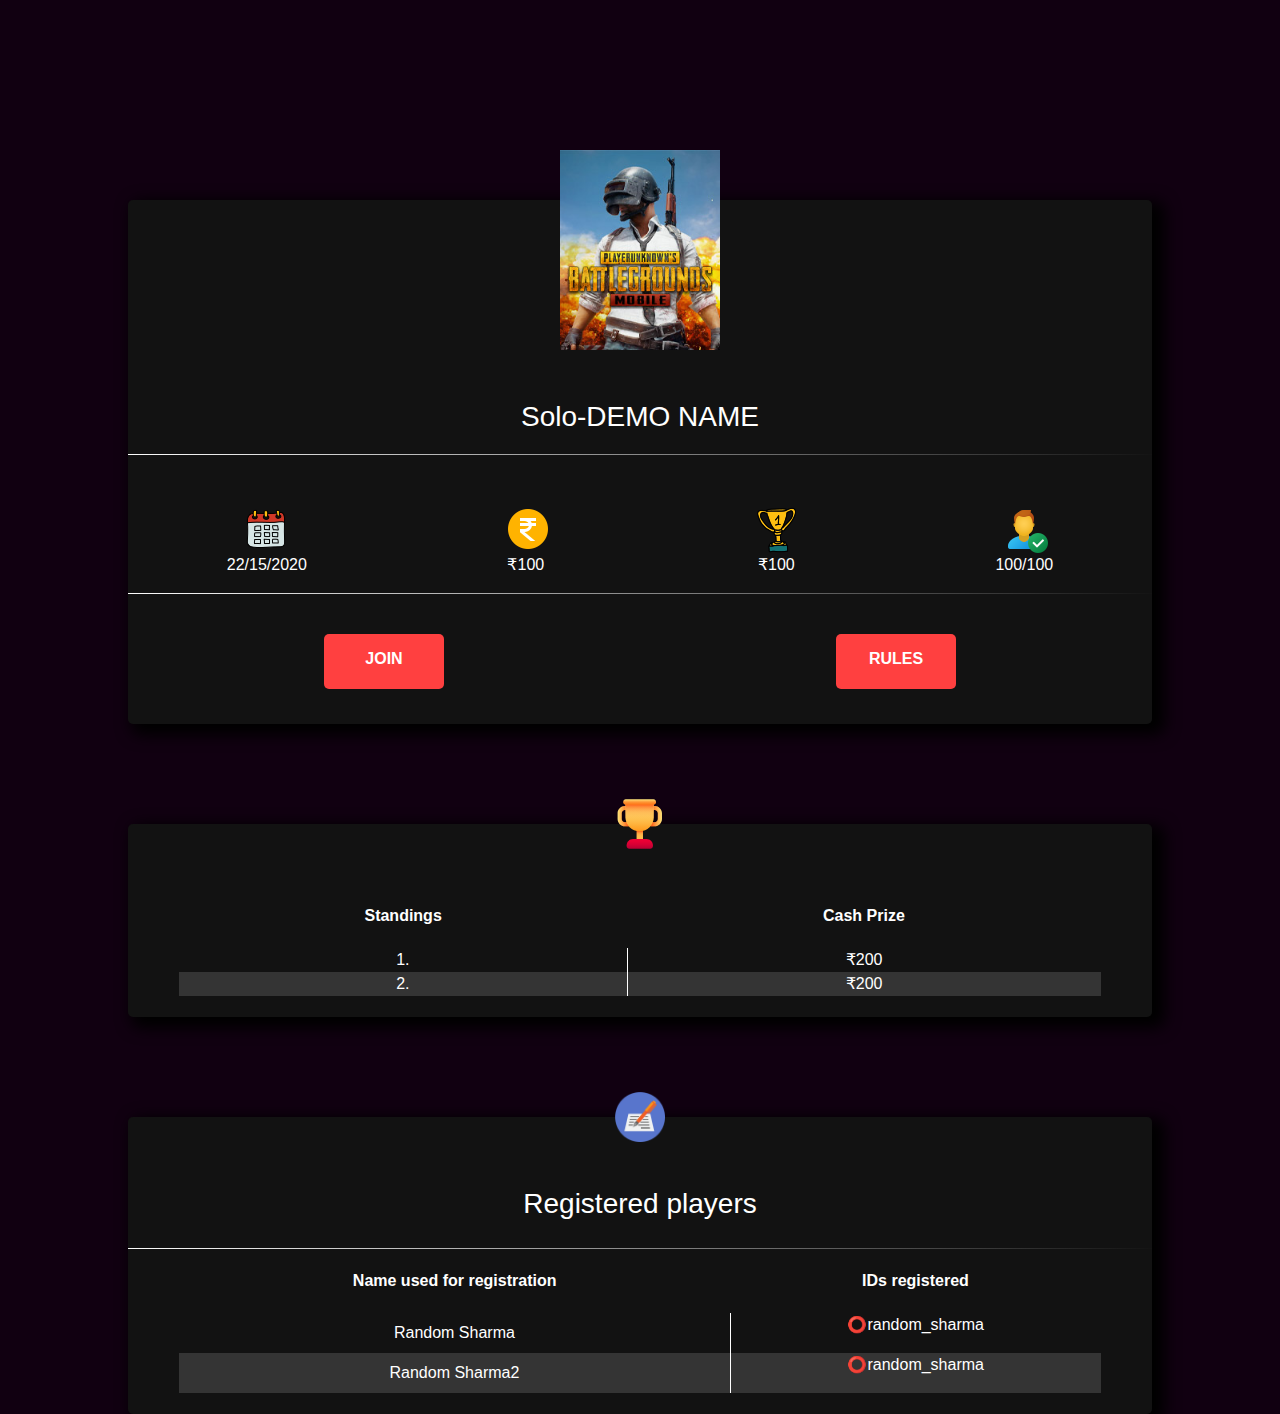
==== solo.html @ f4d1c2d8 "Add files via upload" ====
<!DOCTYPE html>
<html lang="en">

<head>
    <meta charset="UTF-8">
    <meta name="viewport" content="width=device-width, initial-scale=1.0">
    <link rel="icon" type="image/png" sizes="32x32" href="images/favicon (1).ico">
    <title>Solo Match</title>
    <link rel="stylesheet" href="https://maxcdn.bootstrapcdn.com/bootstrap/4.0.0/css/bootstrap.min.css" integrity="sha384-Gn5384xqQ1aoWXA+058RXPxPg6fy4IWvTNh0E263XmFcJlSAwiGgFAW/dAiS6JXm" crossorigin="anonymous">
    <link rel="stylesheet" href="css/styles.css">
</head>

<body class="infobody">

    <div class="joinrule">
        <img src="/images/newlogo.jpg" alt="" class="joinlogo">
        <h3>Solo-DEMO NAME</h3>
        <hr class="tourrhr">
        <div class="detailing">
            <div class="first">
                <img src="/images/icons8-calendar-48.png" class="imdate">
                <p class="datoft">22/15/2020</p>
            </div>
            <div class="second">
                <img src="/images/icons8-rupee-48.png" class="imentry">
                <p class="etryfee">₹100</p>
            </div>
            <div class="third">
                <img src="/images/icons8-trophy-48.png" class="impool">
                <p class="pol">₹100</p>
            </div>
            <div class="fourth">
                <img src="/images/icons8-checked-user-male-48.png" class="impart">
                <p class="participan">100/100</p>
            </div>
        </div>
        <hr class="tourrhr">
        <div class="joru">
            <a href="" class="join" style="text-decoration: none;">JOIN</a>
            <a href="" class="rule" style="text-decoration: none;">RULES</a>
        </div>
    </div>
    <div class="prizedist">
        <img src="/images/trophy.svg" alt="" class="prizeicon">
        <table class="prizetable">
            <thead class="phead">
                <tr>
                    <th>Standings</th>
                    <th>Cash Prize</th>
                </tr>
            </thead>
            <tbody>
                <tr>
                    <td>1.</td>
                    <td>₹200</td>
                </tr>
                <tr>
                    <td>2.</td>
                    <td>₹200</td>
                </tr>
            </tbody>
        </table>
    </div>

    <div class="confirmedpart">
        <img src="/images/pngkit_pen-and-paper-png_768652.png" alt="" class="regiicon">
        <div class="listcon">
            <h3>Registered players</h3>
            <hr class="tourrhr">
        </div>
        <table class="confirmtable">
            <thead class="confirmhead">
                <tr>
                    <th>Name used for registration</th>
                    <th class="idnames">IDs registered</th>
                </tr>
            </thead>
            <tbody>
                <tr>
                    <td>Random Sharma</td>
                    <td class="idnames">
                        <p class="ids">⭕random_sharma</p>
                    </td>
                </tr>
                <tr>
                    <td>Random Sharma2</td>
                    <td class="idnames">
                        <p class="ids">⭕random_sharma</p>
                    </td>
                </tr>
            </tbody>
        </table>
    </div>
</body>

</html>
---- css/styles.css ----
@import url(https://fonts.googleapis.com/css?family=Covered+By+Your+Grace);
@import url("https://fonts.googleapis.com/css?family=Source+Code+Pro:200,900");
@font-face {
  font-family: "papu";
  src: url(../fonts/FARRAY.otf);
}

@font-face {
  font-family: "papu1";
  src: url(../fonts/HalogenRoughbyPixelSurplus-Regular.otf);
}

@font-face {
  font-family: "papu2";
  src: url(../fonts/metallord.otf);
}

@font-face {
  font-family: "papu3";
  src: url(../fonts/B612-Bold.ttf);
}

@font-face {
  font-family: "papu4";
  src: url(../fonts/B612-Regular.ttf);
}

@font-face {
  font-family: "papu5";
  src: url(../fonts/modename.ttf);
}

@font-face {
  font-family: "papu6";
  src: url(../fonts/ConsertaDemoRegular-2znv.ttf);
}

* {
  -webkit-box-sizing: border-box;
          box-sizing: border-box;
  padding: 0;
  margin: 0;
}

html {
  height: 100%;
}

html body {
  height: 100%;
  background-color: #110011;
  overflow-x: hidden;
}

img {
  max-width: 100%;
  max-height: 100%;
}

.container {
  min-width: 100%;
}

.navbar {
  display: -webkit-box;
  display: -ms-flexbox;
  display: flex;
  background-color: #121212 !important;
  font-family: "papu";
  z-index: 2;
  -webkit-box-pack: space-evenly;
      -ms-flex-pack: space-evenly;
          justify-content: space-evenly;
}

.navbar .navbar-brand {
  padding-left: 30px;
  color: #ecf0f1;
  font-family: "papu1";
  font-size: 40px;
  display: -webkit-box;
  display: -ms-flexbox;
  display: flex;
}

.navbar .navbar-brand img {
  width: 100px;
}

.navbar .navbar-brand p {
  color: #ecf0f1;
  margin: 0;
  padding-top: 15px;
  padding-left: 25px;
}

.navbar .navbar-brand:hover,
.navbar .navbar-brand:focus {
  color: #2069e0;
}

.navbar .navbar-text {
  color: #ecf0f1;
}

.navbar .navbar-text a {
  color: #2069e0;
}

.navbar .navbar-text a:hover,
.navbar .navbar-text a:focus {
  color: #2069e0;
}

.navbar .navbar-nav .nav-link {
  color: #ecf0f1;
  border-radius: .25rem;
  margin: 0 0.25em;
}

.navbar .navbar-nav .nav-link:not(.disabled):hover,
.navbar .navbar-nav .nav-link:not(.disabled):focus {
  color: #2069e0;
}

.navbar .navbar-nav .nav-item.active .nav-link,
.navbar .navbar-nav .nav-item.show .nav-link {
  background-color: #121212;
}

.navbar .navbar-nav .nav-item.active .nav-link:hover,
.navbar .navbar-nav .nav-item.active .nav-link:focus,
.navbar .navbar-nav .nav-item.show .nav-link:hover,
.navbar .navbar-nav .nav-item.show .nav-link:focus {
  color: #ecf0f1;
  color: #2069e0;
}

.navbar .navbar-toggle {
  border-color: #121212;
}

.navbar .navbar-toggle:hover,
.navbar .navbar-toggle:focus {
  background-color: #121212;
}

.navbar .navbar-toggle .navbar-toggler-icon {
  color: #ecf0f1;
}

.navbar .navbar-collapse,
.navbar .navbar-form {
  border-color: #ecf0f1;
}

.navbar .navbar-link {
  color: #ecf0f1;
}

.navbar .navbar-link:hover {
  color: #2069e0;
}

@media (max-width: 480px) {
  .navbar {
    display: -webkit-box;
    display: -ms-flexbox;
    display: flex;
  }
  .navbarnavbar-toggler {
    width: 20vw;
  }
  .navbar-toggler-icon {
    width: 8vw;
  }
  .navbar .navbar-brand {
    color: #ecf0f1;
    font-family: "papu1";
    font-size: 6vw;
    -webkit-box-flex: 1;
        -ms-flex: 1;
            flex: 1;
  }
  .navbar .navbar-brand img {
    width: 18vw;
    height: 10vh;
  }
  .navbar .navbar-brand p {
    margin: 0;
    padding-top: 2.5vh;
  }
  .navbar-expand-sm .navbar-nav .show .dropdown-menu .dropdown-item {
    color: #ecf0f1;
  }
  .navbar-expand-sm .navbar-nav .show .dropdown-menu .dropdown-item:hover,
  .navbar-expand-sm .navbar-nav .show .dropdown-menu .dropdown-item:focus {
    color: #2069e0;
  }
  .navbar-expand-sm .navbar-nav .show .dropdown-menu .dropdown-item.active {
    color: #2069e0;
    background-color: #121212;
  }
}

@media (max-width: 768px) {
  .navbar-expand-md .navbar-nav .show .dropdown-menu .dropdown-item {
    color: #ecf0f1;
  }
  .navbar-expand-md .navbar-nav .show .dropdown-menu .dropdown-item:hover,
  .navbar-expand-md .navbar-nav .show .dropdown-menu .dropdown-item:focus {
    color: #2069e0;
  }
  .navbar-expand-md .navbar-nav .show .dropdown-menu .dropdown-item.active {
    color: #2069e0;
    background-color: #121212;
  }
}

@media (max-width: 1024px) {
  .navbar-expand-lg .navbar-nav .show .dropdown-menu .dropdown-item {
    color: #ecf0f1;
  }
  .navbar-expand-lg .navbar-nav .show .dropdown-menu .dropdown-item:hover,
  .navbar-expand-lg .navbar-nav .show .dropdown-menu .dropdown-item:focus {
    color: #2069e0;
  }
  .navbar-expand-lg .navbar-nav .show .dropdown-menu .dropdown-item.active {
    color: #2069e0;
    background-color: #121212;
  }
}

@media (max-width: 1200px) {
  .navbar-expand-xl .navbar-nav .show .dropdown-menu .dropdown-item {
    color: #ecf0f1;
  }
  .navbar-expand-xl .navbar-nav .show .dropdown-menu .dropdown-item:hover,
  .navbar-expand-xl .navbar-nav .show .dropdown-menu .dropdown-item:focus {
    color: #2069e0;
  }
  .navbar-expand-xl .navbar-nav .show .dropdown-menu .dropdown-item.active {
    color: #2069e0;
    background-color: #121212;
  }
}

.navbar-expand .navbar-nav .show .dropdown-menu .dropdown-item {
  color: #ecf0f1;
}

.navbar-expand .navbar-nav .show .dropdown-menu .dropdown-item:hover,
.navbar-expand .navbar-nav .show .dropdown-menu .dropdown-item:focus {
  color: #2069e0;
}

.navbar-expand .navbar-nav .show .dropdown-menu .dropdown-item.active {
  color: #2069e0;
  background-color: #121212;
}

.child {
  margin: 0 auto;
  min-height: 100vh;
  min-width: 100%;
  width: 100%;
  height: auto;
  background: url(../images/backgroundhome.jpg);
  background-size: cover;
  -webkit-transition: all 1s;
  transition: all 1s;
  background-position: center;
  z-index: 0;
}

.child:hover,
.child:focus {
  -webkit-transform: scale(1.05);
          transform: scale(1.05);
}

@media (max-width: 480px) {
  .child {
    background: url(../images/backgroundphone.jpg);
    background-size: cover;
    background-position: center;
    z-index: 0;
  }
}

.comingsoon {
  color: #ecf0f1;
  font-family: "papu1";
  margin-top: 2vh;
  font-weight: 100rem;
  font-size: 3rem;
  text-align: center;
}

.comingsoon .number {
  font-size: 3.5rem;
  color: #ce2029;
}

@media (max-width: 768px) {
  .comingsoon {
    font-size: 2rem;
  }
  .comingsoon .number {
    font-size: 2.5rem;
    color: #ce2029;
  }
}

@media (max-width: 480px) {
  .comingsoon {
    font-size: 1.5rem;
    margin-top: 2vh;
  }
  .comingsoon .number {
    font-size: 2rem;
    color: #ce2029;
  }
}

.days {
  font-size: 200px;
  color: #db4844;
}

.hours {
  font-size: 150px;
  color: #FFFFF0;
}

.minutes {
  font-size: 100px;
  color: #db4844;
}

.seconds {
  font-size: 50px;
  color: #FFFFF0;
}

#timer {
  line-height: 1;
  padding: 20px;
  font-size: 40px;
  font-family: 'Covered By Your Grace', cursive;
  text-align: center;
}

.days,
.hours,
.minutes,
.seconds {
  display: inline-block;
  line-height: 1;
  padding: 20px;
  font-size: 10rem;
}

span {
  display: block;
  font-size: 20px;
  color: white;
}

@media (max-width: 480px) {
  .days,
  .hours,
  .minutes,
  .seconds {
    display: inline-block;
    line-height: 1;
    padding: 20px;
    font-size: 4.5rem;
  }
}

.register {
  margin-top: 8vh;
  text-align: center;
  padding-bottom: 30px;
}

:root {
  --text-color: #FFFFF0;
  --shadow-color: #FFFFF0;
  --btn-color: #ce2029;
  --bg-color: #141218;
}

* {
  -webkit-box-sizing: border-box;
          box-sizing: border-box;
}

.register > .regi {
  position: relative;
  padding: 10px 20px;
  border: none;
  background: none;
  cursor: pointer;
  font-family: "papu";
  font-weight: 900;
  text-transform: uppercase;
  font-size: 30px;
  color: var(--text-color);
  background-color: var(--btn-color);
  -webkit-box-shadow: var(--shadow-color) 2px 2px 22px;
          box-shadow: var(--shadow-color) 2px 2px 22px;
  border-radius: 4px;
  z-index: 0;
  overflow: hidden;
}

.regi:focus {
  outline-color: transparent;
  -webkit-box-shadow: var(--btn-color) 2px 2px 22px;
          box-shadow: var(--btn-color) 2px 2px 22px;
}

.right::after,
.regi::after {
  content: var(--content);
  display: block;
  position: absolute;
  white-space: nowrap;
  padding: 40px 40px;
  pointer-events: none;
}

.regi::after {
  font-weight: 200;
  top: -30px;
  left: -20px;
}

.right,
.left {
  position: absolute;
  width: 100%;
  height: 100%;
  top: 0;
}

.right {
  left: 66%;
}

.left {
  right: 66%;
}

.right::after {
  top: -30px;
  left: calc(-66% - 20px);
  background-color: var(--bg-color);
  color: transparent;
  -webkit-transition: -webkit-transform .4s ease-out;
  transition: -webkit-transform .4s ease-out;
  transition: transform .4s ease-out;
  transition: transform .4s ease-out, -webkit-transform .4s ease-out;
  -webkit-transform: translate(0, -90%) rotate(0deg);
          transform: translate(0, -90%) rotate(0deg);
}

.regi:hover .right::after {
  -webkit-transform: translate(0, -47%) rotate(0deg);
          transform: translate(0, -47%) rotate(0deg);
}

.regi .right:hover::after {
  -webkit-transform: translate(0, -50%) rotate(-7deg);
          transform: translate(0, -50%) rotate(-7deg);
}

.regi .left:hover ~ .right::after {
  -webkit-transform: translate(0, -50%) rotate(7deg);
          transform: translate(0, -50%) rotate(7deg);
}

/* bubbles */
.regi::before {
  content: '';
  pointer-events: none;
  opacity: .6;
  background: radial-gradient(circle at 20% 35%, transparent 0, transparent 2px, var(--text-color) 3px, var(--text-color) 4px, transparent 4px), radial-gradient(circle at 75% 44%, transparent 0, transparent 2px, var(--text-color) 3px, var(--text-color) 4px, transparent 4px), radial-gradient(circle at 46% 52%, transparent 0, transparent 4px, var(--text-color) 5px, var(--text-color) 6px, transparent 6px);
  width: 100%;
  height: 300%;
  top: 0;
  left: 0;
  position: absolute;
  -webkit-animation: bubbles 5s linear infinite both;
          animation: bubbles 5s linear infinite both;
}

@-webkit-keyframes bubbles {
  from {
    -webkit-transform: translate();
            transform: translate();
  }
  to {
    -webkit-transform: translate(0, -66.666%);
            transform: translate(0, -66.666%);
  }
}

@keyframes bubbles {
  from {
    -webkit-transform: translate();
            transform: translate();
  }
  to {
    -webkit-transform: translate(0, -66.666%);
            transform: translate(0, -66.666%);
  }
}

@media (max-width: 1200px) {
  .register > .regi {
    font-size: 20px;
  }
}

@media (max-width: 480px) {
  .register > .regi {
    font-size: 13px;
  }
}

.logo {
  display: -webkit-box;
  display: -ms-flexbox;
  display: flex;
  text-decoration: none !important;
  -webkit-box-pack: center;
      -ms-flex-pack: center;
          justify-content: center;
  padding-bottom: 3vh;
  padding-right: 3.8vw;
}

.logo img {
  width: 50px;
}

.logo p {
  padding-left: 5px;
  color: #ecf0f1;
  font-family: "papu1";
  margin: 0;
  -ms-flex-item-align: center;
      -ms-grid-row-align: center;
      align-self: center;
}

.footer-distributed {
  font-family: "papu3";
  background-color: inherit;
  -webkit-box-shadow: 0 1px 1px 0 rgba(0, 0, 0, 0.12);
          box-shadow: 0 1px 1px 0 rgba(0, 0, 0, 0.12);
  -webkit-box-sizing: border-box;
          box-sizing: border-box;
  width: 100%;
  text-align: left;
  font: normal 16px sans-serif;
  padding: 45px 50px;
}

.copy {
  font-family: "papu4";
  font-size: small;
  color: #ecf0f1;
  padding-right: 3vw;
  padding-top: 20px;
  text-align: center !important;
}

.footer-distributed .footer-left {
  text-align: center;
}

.footer-distributed .footer-left p {
  color: #8f9296;
  font-size: 14px;
  margin: 0;
}

/* Footer links */
.footer-distributed p.footer-links {
  font-size: 18px;
  font-weight: bold;
  color: #ffffff;
  margin: 0 0 10px;
  padding: 0;
  -webkit-transition: ease .25s;
  transition: ease .25s;
}

.footer-distributed p.footer-links a {
  padding-left: 1.5px;
  padding-right: 1.5px;
  display: inline-block;
  line-height: 1.8;
  text-decoration: none;
  color: inherit;
  -webkit-transition: ease .25s;
  transition: ease .25s;
}

.footer-distributed .footer-links a:before {
  content: "|";
  font-size: 20px;
  left: 0;
  color: #fff;
  display: inline-block;
  padding-right: 5px;
}

.footer-distributed .footer-links .link-1:before {
  content: none;
}

.footer-distributed .footer-right {
  margin: 0 auto;
  max-width: 180px;
}

.footer-distributed .footer-right a {
  display: inline-block;
  width: 35px;
  height: 35px;
  background-color: inherit;
  border-radius: 2px;
  font-size: 20px;
  color: #ffffff;
  text-align: center;
  line-height: 35px;
  margin-left: 3px;
  -webkit-transition: all .25s;
  transition: all .25s;
}

.footer-distributed .footer-right a:hover {
  transform: scale(1.1);
  -webkit-transform: scale(1.1);
}

.footer-distributed p.footer-links a:hover {
  color: #2069e0;
}

/* Media Queries */
@media (max-width: 600px) {
  .footer-distributed .footer-left,
  .footer-distributed .footer-right {
    text-align: center;
  }
  .footer-distributed .footer-right {
    float: none;
    margin: 0 auto 20px;
  }
  .footer-distributed .footer-left p.footer-links {
    line-height: 1.8;
  }
}

.backtour {
  position: absolute;
  margin: 0 auto;
  min-height: 80vh;
  min-width: 100%;
  width: 100%;
  height: auto;
  background: url(../images/pubg-mobile-2nd-anniversary-uhdpaper.com-4K-7.1551.jpg);
  background-size: cover;
  background-position: center;
  text-align: center;
  filter: blur(3px);
  -webkit-filter: blur(3px);
}

.backtext {
  min-height: 80vh;
  min-width: 100%;
  width: 100%;
  height: auto;
  position: relative;
}

.gamename {
  width: 80%;
  position: absolute;
  left: 50%;
  top: 50%;
  margin-left: -40%;
  text-align: center;
  bottom: 30px;
}

.container3 {
  margin-left: 10vw;
  margin-right: 10vw;
  margin-top: 30px;
  margin-bottom: 30px;
  border-top: 4px solid;
  border-left: 4px solid;
  border-bottom: 4px solid;
  border-image-slice: 1;
  border-image-source: linear-gradient(90deg, #bb86fc, transparent);
}

.container3 .tourhr {
  border: 0;
  -webkit-box-shadow: 0;
          box-shadow: 0;
  border-bottom: 1px solid !important;
  border-image-slice: 1 !important;
  border-image-source: linear-gradient(90deg, #bb86fc, transparent) !important;
  margin: 0;
}

.solo,
.duo,
.squad {
  padding-top: 10px;
}

.solo .name,
.duo .name,
.squad .name {
  padding-left: 1vw;
  color: white;
  font-size: 2rem;
  font-family: "papu5";
}

.containeroftou {
  max-width: 1100px;
  margin: 0 auto;
}

.cards {
  display: -webkit-box;
  display: -ms-flexbox;
  display: flex;
  -ms-flex-wrap: wrap;
      flex-wrap: wrap;
  margin-top: 15px;
  padding: 1.5%;
  margin-left: 30px;
}

.cards a {
  text-decoration: none;
}

.card {
  position: relative;
  margin-bottom: 20px;
  background: #fefff9;
  color: #363636;
  text-decoration: none;
  width: 300px;
  margin-right: 20px;
  margin-bottom: 20px;
  height: 385px;
}

.card .card-summary {
  background-color: #272727;
  padding: 5% 5% 3% 5%;
  display: block;
}

.inner {
  display: -webkit-box;
  display: -ms-flexbox;
  display: flex;
}

.inner p {
  display: inline-block;
  margin-left: 10px;
  font-family: Arial;
  font-size: 1rem;
  margin-bottom: 20px;
  margin-top: 14px;
}

.inner img {
  margin-bottom: 8px;
  width: 20px;
  height: 30px;
  margin-left: 10px;
  margin-top: 10px;
}

.card .card-header {
  background-image: url(../images/wp4282614.jpg);
  height: 100%;
  display: block;
  overflow: hidden;
  background-repeat: no-repeat;
  background-size: cover;
  background-position: center;
  background-color: rgba(255, 255, 255, 0.15);
  background-blend-mode: overlay;
}

.card .card-title {
  background: #0b0704;
  padding: 3.5% 0 2.5% 0;
  color: white;
  display: block;
  text-transform: uppercase;
  font-family: "papu5";
  bottom: 0;
  width: 100%;
  margin: 0;
  text-align: center;
}

.card .card-title .game-names {
  font-size: 1.2em;
  line-height: 1.2;
  padding: 0 3.5%;
}

.vl {
  -webkit-box-shadow: 0;
          box-shadow: 0;
  border-left: 2px solid !important;
  border-image-slice: 1 !important;
  border-image-source: linear-gradient(180deg, #bb86fc, transparent) !important;
  margin: 0;
  height: 40px;
}

.dateoft {
  padding-right: 5%;
  padding-left: 3%;
}

.entryfee {
  padding-right: 18%;
  padding-left: 10%;
}

@media (max-width: 480px) {
  .inner {
    display: -webkit-box;
    display: -ms-flexbox;
    display: flex;
  }
  .inner p {
    display: inline-block;
    margin-left: 10px;
    font-family: Arial;
    font-size: 0.8rem;
    margin-bottom: 20px;
    margin-top: 14px;
  }
  .inner img {
    margin-bottom: 8px;
    width: 25px;
    height: 35px;
    margin-left: 5px;
    margin-top: 10px;
  }
  .inner .dateoft {
    padding-right: 5%;
    padding-left: 3%;
  }
  .inner .entryfee {
    padding-right: 18%;
    padding-left: 11%;
  }
}

.joinrule {
  margin-left: 10vw;
  margin-right: 10vw;
  margin-top: 200px;
  margin-bottom: 30px;
  -webkit-box-shadow: 8px 6px 15px 5px #000000;
  box-shadow: 8px 6px 15px 5px #000000;
  background-color: #121212;
  color: white;
  z-index: 0;
  border-radius: 5px;
}

.joinrule h3 {
  text-align: center;
  margin-bottom: 20px;
}

.joinlogo {
  position: relative;
  z-index: 1;
  width: 160px;
  height: 200px;
  display: block;
  margin-left: auto;
  margin-right: auto;
  bottom: 50px;
}

.tourrhr {
  border: 0;
  -webkit-box-shadow: 0;
          box-shadow: 0;
  border-bottom: 0.1px solid !important;
  border-image-slice: 8 !important;
  border-image-source: linear-gradient(90deg, white, transparent) !important;
  margin: 0;
}

.detailing {
  margin-top: 50px;
  display: -webkit-box;
  display: -ms-flexbox;
  display: flex;
  -ms-flex-pack: distribute;
      justify-content: space-around;
}

.imdate {
  padding-left: 15px;
}

.etryfee {
  padding-right: 5px;
  text-align: center;
}

.pol {
  padding-left: 5px;
  text-align: center;
}

.impart {
  padding-left: 5px;
}

.joru {
  display: -webkit-box;
  display: -ms-flexbox;
  display: flex;
  -ms-flex-pack: distribute;
      justify-content: space-around;
  -ms-flex-wrap: wrap;
      flex-wrap: wrap;
  padding-bottom: 30px;
  margin-top: 30px;
}

.join,
.rule {
  text-decoration: none;
  background-color: #ff4040;
  width: 120px;
  margin: 10px 20px;
  font-weight: 700;
  text-align: center;
  line-height: 50px;
  color: #FFF;
  border-radius: 5px;
  -webkit-transition: all 0.2s;
  transition: all 0.2s;
  -webkit-box-shadow: 0px 5px 0px 0px #ff4040;
          box-shadow: 0px 5px 0px 0px #ff4040;
}

.rule:hover,
.join:hover {
  margin-top: 15px;
  margin-bottom: 5px;
  -webkit-box-shadow: 0px 0px 0px 0px #ff4040;
          box-shadow: 0px 0px 0px 0px #ff4040;
  color: #FFF;
}

.prizeicon {
  margin-top: 40px;
  width: 50px;
  height: 50px;
  display: block;
  margin-left: auto;
  margin-right: auto;
  position: relative;
  z-index: 1;
  margin-right: auto;
  bottom: 25px;
  margin-bottom: 30px;
}

.prizedist {
  margin-left: 10vw;
  margin-right: 10vw;
  margin-top: 100px;
  margin-bottom: 30px;
  -webkit-box-shadow: 8px 6px 15px 5px #000000;
  box-shadow: 8px 6px 15px 5px #000000;
  background-color: #121212;
  color: white;
  z-index: 0;
  border-radius: 5px;
  padding-bottom: 1px;
}

.prizetable {
  width: 90%;
  margin: 0 auto;
  margin-bottom: 20px;
  text-align: center;
}

table tr:nth-child(2n) {
  background: #343434;
}

.confirmedpart {
  margin-left: 10vw;
  margin-right: 10vw;
  margin-top: 100px;
  margin-bottom: 30px;
  -webkit-box-shadow: 8px 6px 15px 5px #000000;
  box-shadow: 8px 6px 15px 5px #000000;
  background-color: #121212;
  color: white;
  z-index: 0;
  border-radius: 5px;
  padding-bottom: 1px;
}

.confirmedpart h3 {
  padding-top: 20px;
  padding-bottom: 20px;
  text-align: center;
}

.confirmedpart .tourrhr {
  border: 0;
  -webkit-box-shadow: 0;
          box-shadow: 0;
  border-bottom: 0.1px solid !important;
  border-image-slice: 8 !important;
  border-image-source: linear-gradient(90deg, white, transparent) !important;
  margin: 0;
  margin-bottom: 20px;
}

.confirmtable {
  width: 90%;
  margin: 0 auto;
  margin-bottom: 20px;
  text-align: center;
}

.regiicon {
  margin-top: 40px;
  width: 50px;
  height: 50px;
  display: block;
  margin-left: auto;
  margin-right: auto;
  position: relative;
  z-index: 1;
  margin-right: auto;
  bottom: 25px;
}

table td {
  border-left: 1px solid white;
  border-right: 1px solid white;
}

table td:first-child {
  border-left: none;
}

table td:last-child {
  border-right: none;
}

tbody:before {
  content: "@";
  display: block;
  line-height: 20px;
  text-indent: -99999px;
}

@media (max-width: 490px) {
  .confirmtable {
    font-size: 0.8rem;
  }
  .idnames {
    padding-left: 20px;
  }
}

.navhr {
  height: 10px;
  border: 0;
  -webkit-box-shadow: 0 10px 10px -10px #8c8b8b inset;
          box-shadow: 0 10px 10px -10px #8c8b8b inset;
}
/*# sourceMappingURL=styles.css.map */
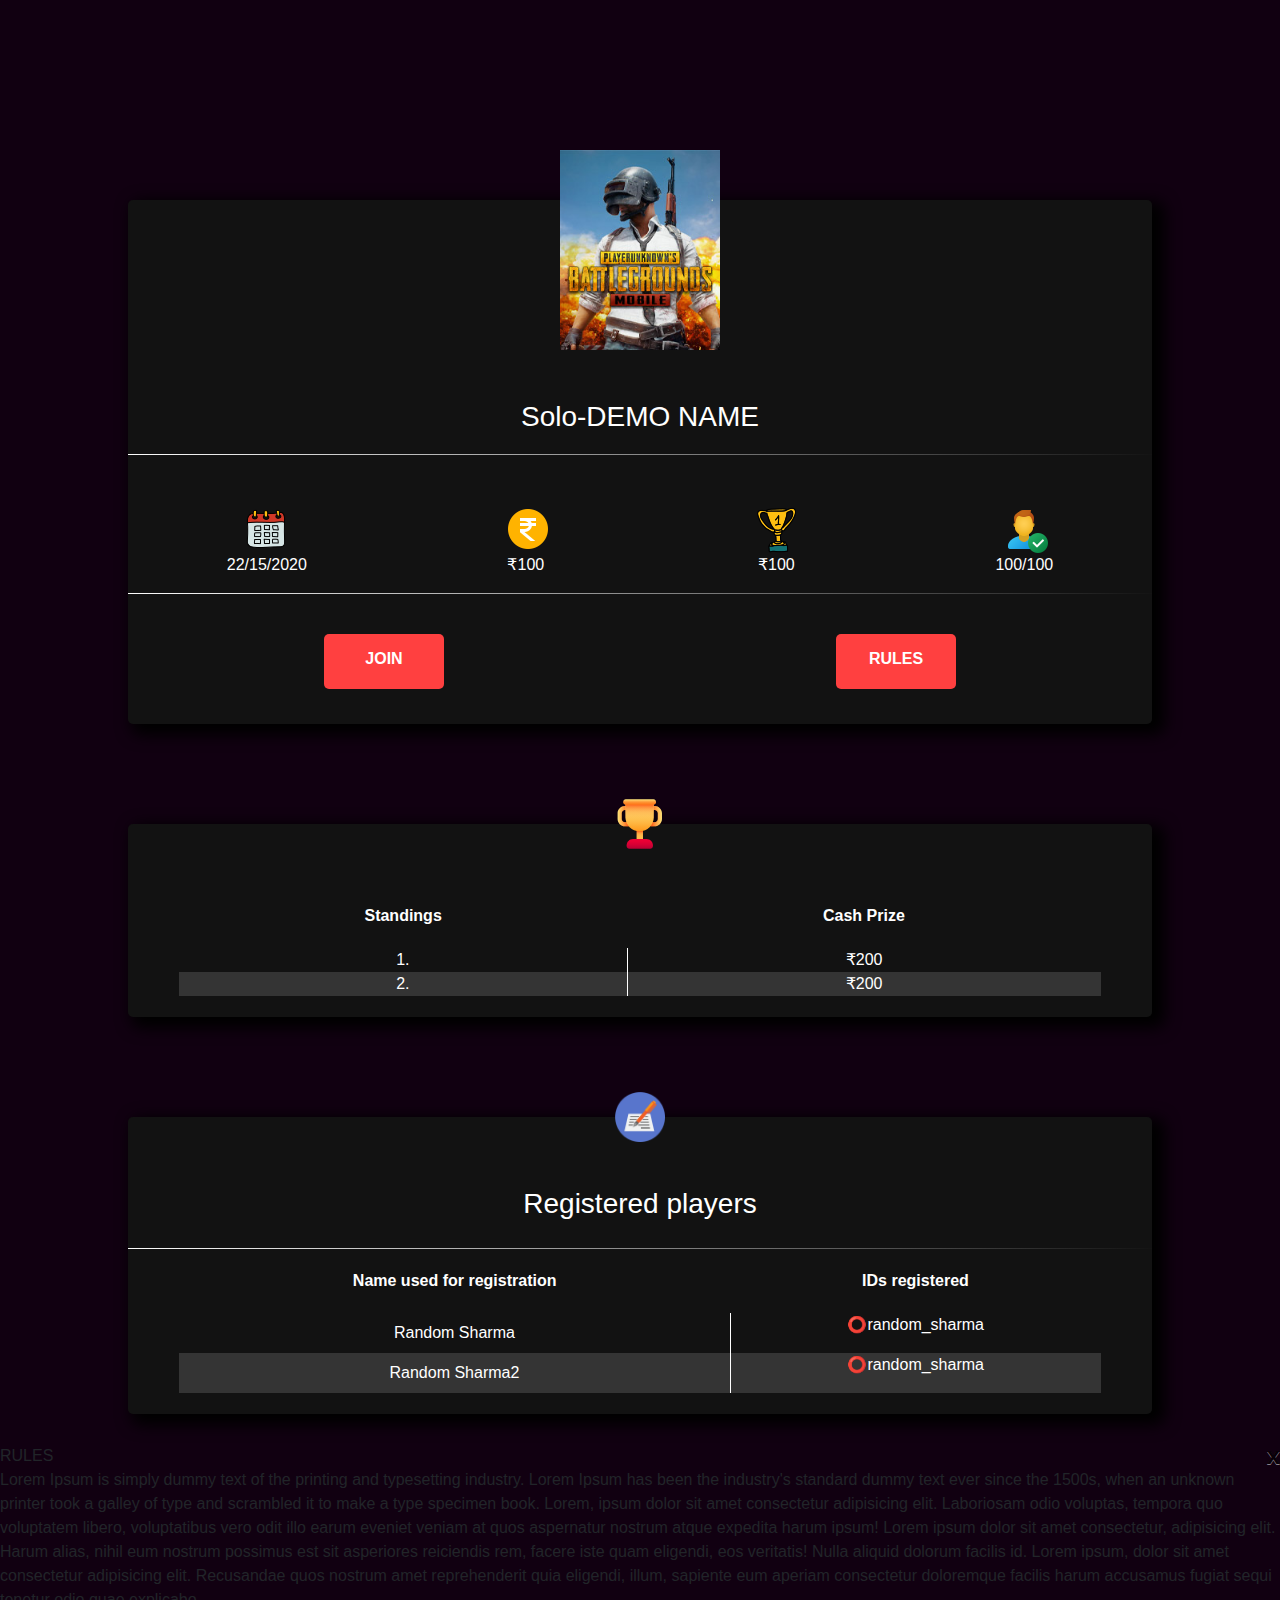
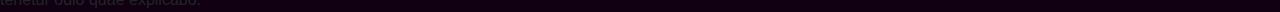
==== commit a1cb0622: "Add files via upload" ====
--- a/solo.html
+++ b/solo.html
@@ -37,7 +37,7 @@
         <hr class="tourrhr">
         <div class="joru">
             <a href="" class="join" style="text-decoration: none;">JOIN</a>
-            <a href="" class="rule" style="text-decoration: none;">RULES</a>
+            <a href="#openmodal" class="rule" style="text-decoration: none;">RULES</a>
         </div>
     </div>
     <div class="prizedist">
@@ -91,6 +91,17 @@
             </tbody>
         </table>
     </div>
+    <div id="openmodal" class="modalDialog">
+        <div>
+            <a href="#close" title="Close" class="close">x</a>
+            <header>RULES</header>
+            <p class="ruletext">Lorem Ipsum is simply dummy text of the printing and typesetting industry. Lorem Ipsum has been the industry's standard dummy text ever since the 1500s, when an unknown printer took a galley of type and scrambled it to make a type specimen
+                book. Lorem, ipsum dolor sit amet consectetur adipisicing elit. Laboriosam odio voluptas, tempora quo voluptatem libero, voluptatibus vero odit illo earum eveniet veniam at quos aspernatur nostrum atque expedita harum ipsum! Lorem ipsum
+                dolor sit amet consectetur, adipisicing elit. Harum alias, nihil eum nostrum possimus est sit asperiores reiciendis rem, facere iste quam eligendi, eos veritatis! Nulla aliquid dolorum facilis id. Lorem ipsum, dolor sit amet consectetur
+                adipisicing elit. Recusandae quos nostrum amet reprehenderit quia eligendi, illum, sapiente eum aperiam consectetur doloremque facilis harum accusamus fugiat sequi tenetur odio quae explicabo.
+            </p>
+        </div>
+    </div>
 </body>
 
 </html>